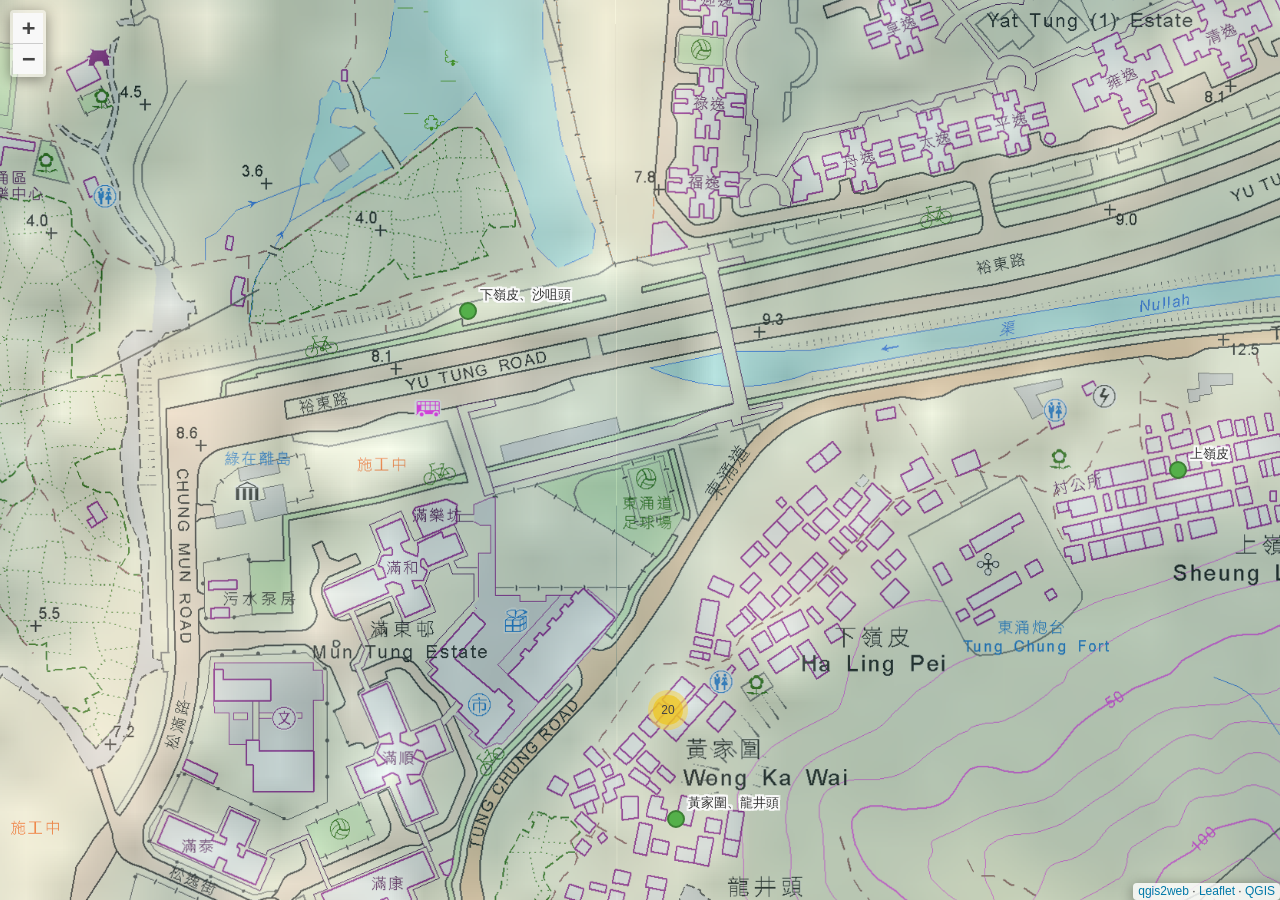
==== index.html @ 92e05c72 "Fix blank GitHub Pages root and missing photo assets - Add root index.html that redirects to the qgi" ====
<!doctype html>
<html lang="zh-Hant">
<head>
<meta charset="utf-8">
<meta name="viewport" content="initial-scale=1,user-scalable=no">
<title>ANTH3323 Module 1 — 互動地圖</title>
<link rel="icon" href="data:,">
<style>
  html,body{height:100%;margin:0;font-family:"Helvetica Neue",Helvetica,Arial,sans-serif;
    background:#f1f1f1;color:#323232}
  .wrap{height:100%;display:flex;flex-direction:column;align-items:center;justify-content:center;gap:14px;text-align:center;padding:24px;box-sizing:border-box}
  h1{font-size:20px;font-weight:500;margin:0}
  p{margin:0;font-size:14px;color:#666}
  a.cta{display:inline-block;padding:11px 22px;background:#4183c4;color:#fff;text-decoration:none;
    border-radius:6px;font-size:15px}
  a.cta:hover{background:#2f6bad}
</style>
</head>
<body>
<div class="wrap">
  <h1>ANTH3323 Module 1 — 互動地圖</h1>
  <p>正在開啟互動地圖…</p>
  <a class="cta" id="go" href="qgis2web_2026_10_25-16_53_56_153492/index.html#18/22.27837/113.93425">進入互動地圖</a>
</div>
<script>
  // 保留使用者指定的 hash（例：#18/22.27837/113.93425），沒有則用預設視角
  var DEFAULT_HASH = '#18/22.27837/113.93425';
  var target = 'qgis2web_2026_10_25-16_53_56_153492/index.html' +
               (location.hash || DEFAULT_HASH);
  document.getElementById('go').setAttribute('href', target);
  location.replace(target);
</script>
</body>
</html>
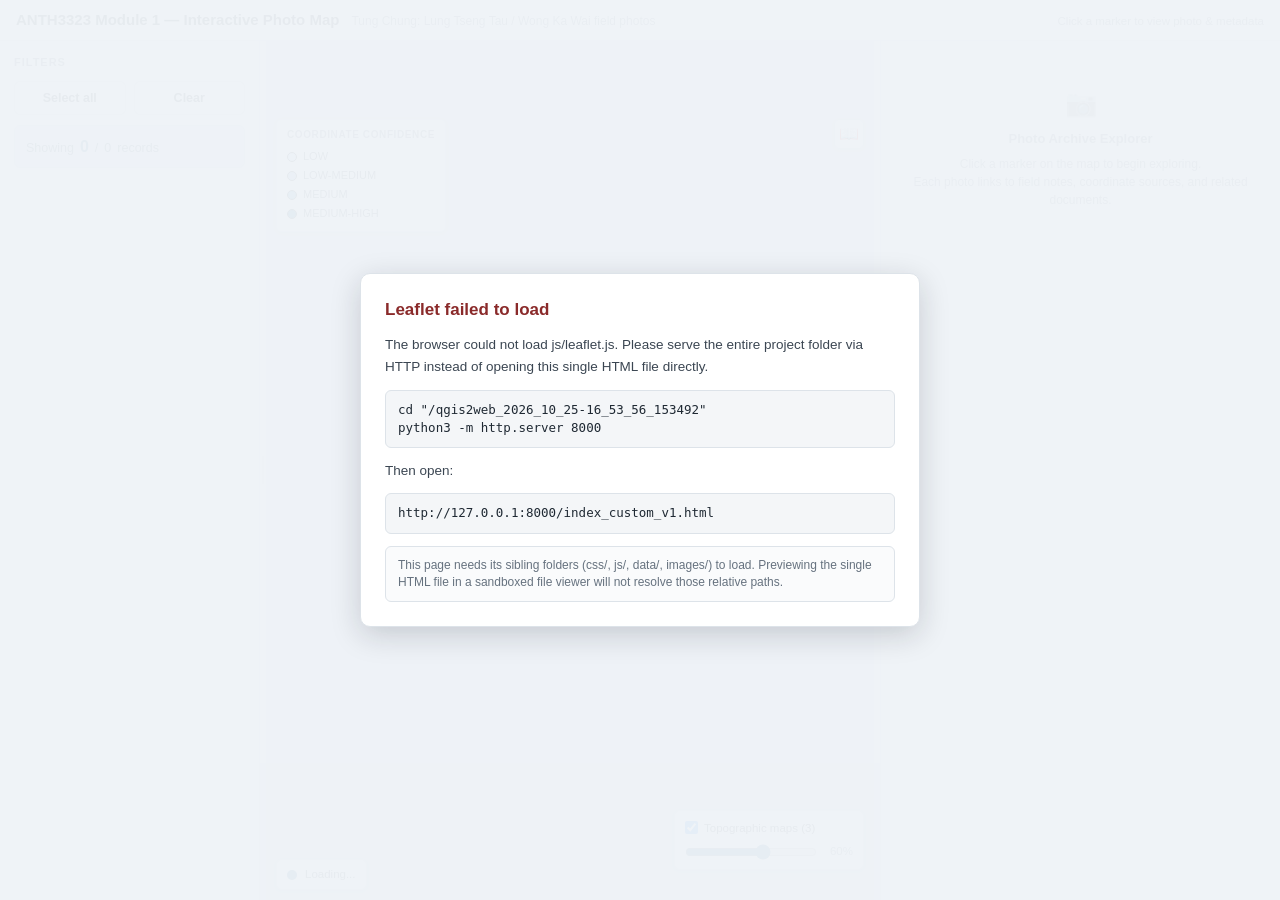
==== commit 53a69ffc: "Add files via upload" ====
--- a/index.html
+++ b/index.html
@@ -20,12 +20,11 @@
 <div class="wrap">
   <h1>ANTH3323 Module 1 — 互動地圖</h1>
   <p>正在開啟互動地圖…</p>
-  <a class="cta" id="go" href="qgis2web_2026_10_25-16_53_56_153492/index.html#18/22.27837/113.93425">進入互動地圖</a>
+  <a class="cta" id="go" href="qgis2web_2026_10_25-16_53_56_153492/index_custom_v1.html#19/22.27708/113.93440">進入互動地圖</a>
 </div>
 <script>
-  // 保留使用者指定的 hash（例：#18/22.27837/113.93425），沒有則用預設視角
-  var DEFAULT_HASH = '#18/22.27837/113.93425';
-  var target = 'qgis2web_2026_10_25-16_53_56_153492/index.html' +
+  var DEFAULT_HASH = '#19/22.27708/113.93440';
+  var target = 'qgis2web_2026_10_25-16_53_56_153492/index_custom_v1.html' +
                (location.hash || DEFAULT_HASH);
   document.getElementById('go').setAttribute('href', target);
   location.replace(target);
